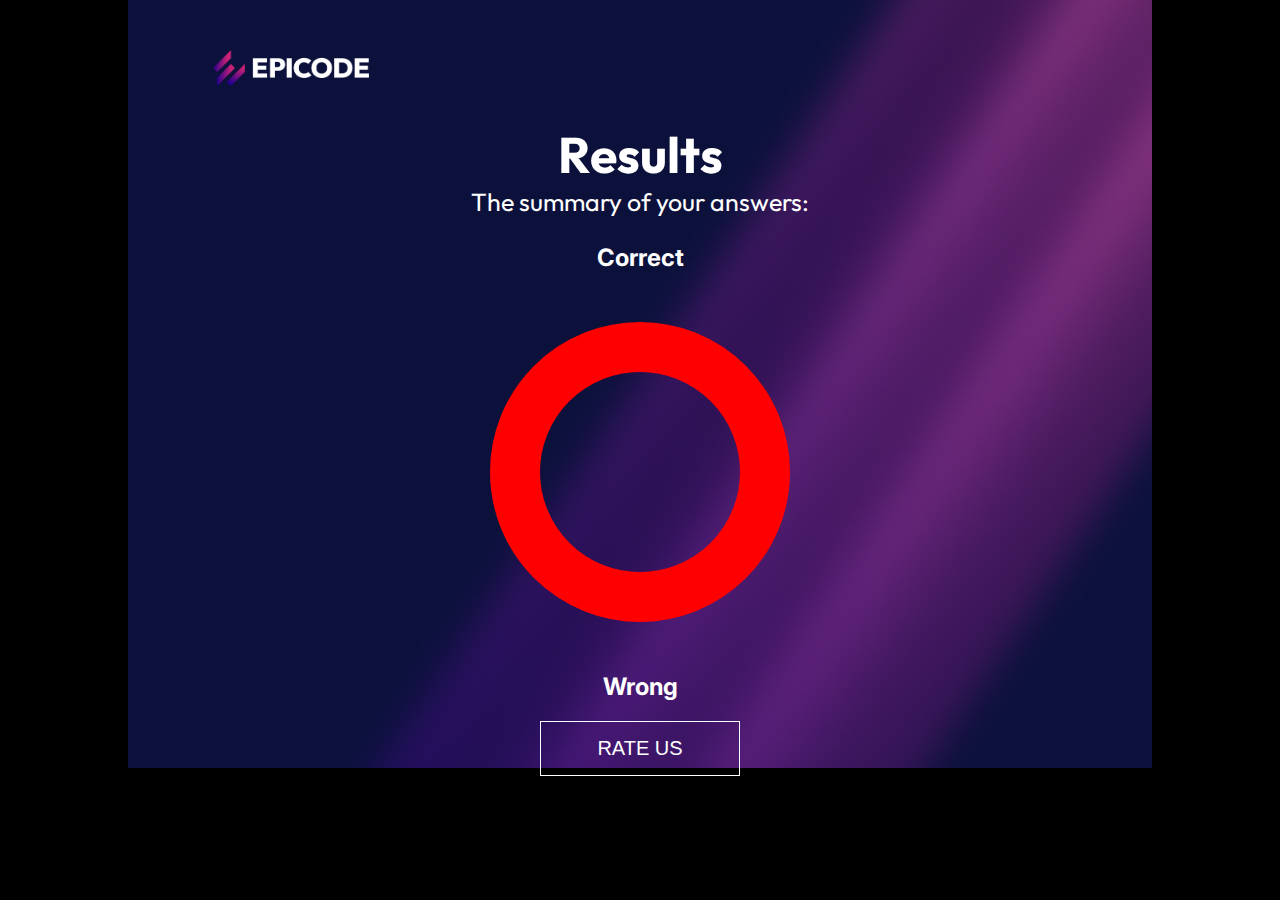
==== result-index.html @ b6ecbcaa "html done, most of css done and js in progress" ====
<!DOCTYPE html>
<html lang="en">
<head>
    <meta charset="UTF-8">
    <meta http-equiv="X-UA-Compatible" content="IE=edge">
    <meta name="viewport" content="width=device-width, initial-scale=1.0">
    <link rel="stylesheet" href="result-styles.css">
    <script src="./result-index.js"></script>
    <link rel="preconnect" href="https://fonts.googleapis.com">
    <link rel="preconnect" href="https://fonts.gstatic.com" crossorigin>
    <link href="https://fonts.googleapis.com/css2?family=Inter&family=Outfit:wght@400;700&display=swap" rel="stylesheet">
    <title>Test results</title>
</head>
<body>
    <div id="main-container">
        <div id="logo"><img src="assets/epicode_logo.png" alt="epiLogo"></div>
    
        <div id="result_page_container">
            <div id="result_title"> 
                <h1>Results</h1>
                <p>The summary of your answers:</p>
            </div>
            
            <div id="result_display_container">
                <div id="correct_answer_container">
                    <h2>Correct</h2>
                    <p id="percentage_of_correct_answers"></p>
                    <p id="number_of_correct_answers"></p>
                </div>
                <div id="notification_for_passing"></div>
                <div id="wrong_answer_container">
                    <h2>Wrong</h2>
                    <p id="percentage_of_wrong_answers"></p>
                    <p id="number_of_wrong_answers"></p>
                </div>
            </div>

            <div id="result_footer">
                <input type="button" value="RATE US" id="button_to_rating" onclick="">
            </div id="result_footer">
        </div>
    </div>
</body>
</html>
---- result-styles.css ----
body {
    margin: 0px;
    background-color: black;
}

#main-container {
    width: 1024px;
    height: 768px;
    background-image: url(./assets/bg.jpg);
    margin-inline: auto;
}

#logo img {
    display: inline-block;

    width: 156px;
    height: auto;
    margin-top: 50px;
    margin-left: 85px;
}

#result_page_container {
    color: white;
    font-family: 'Inter', sans-serif;
    font-size: 16px;
    text-align: center;
}

#result_title{
    color: white;
    font-family: 'Outfit', sans-serif;
    font-size: 25px;
}

#result_title h1 {
    margin-bottom: 0;
}

#result_title p {
    margin-top: 0;
}

#result_display_container {
    display: inline;
}

#button_to_rating {
    background: none;
    color: white;
    font-size: 20px;
    width: 200px;
    height: 55px;
    border: 1px solid white;
    cursor: pointer;
}

#notification_for_passing {
    width: 200px;
    height: 200px;
    border: 50px solid red;
    border-radius: 50%;
    margin-inline: auto;
    margin: 50px auto;
}


/*
.result_flex_wrapper {
	display: flex;
	min-height: 100vh;
}

#result_donut {
	margin: auto;
}
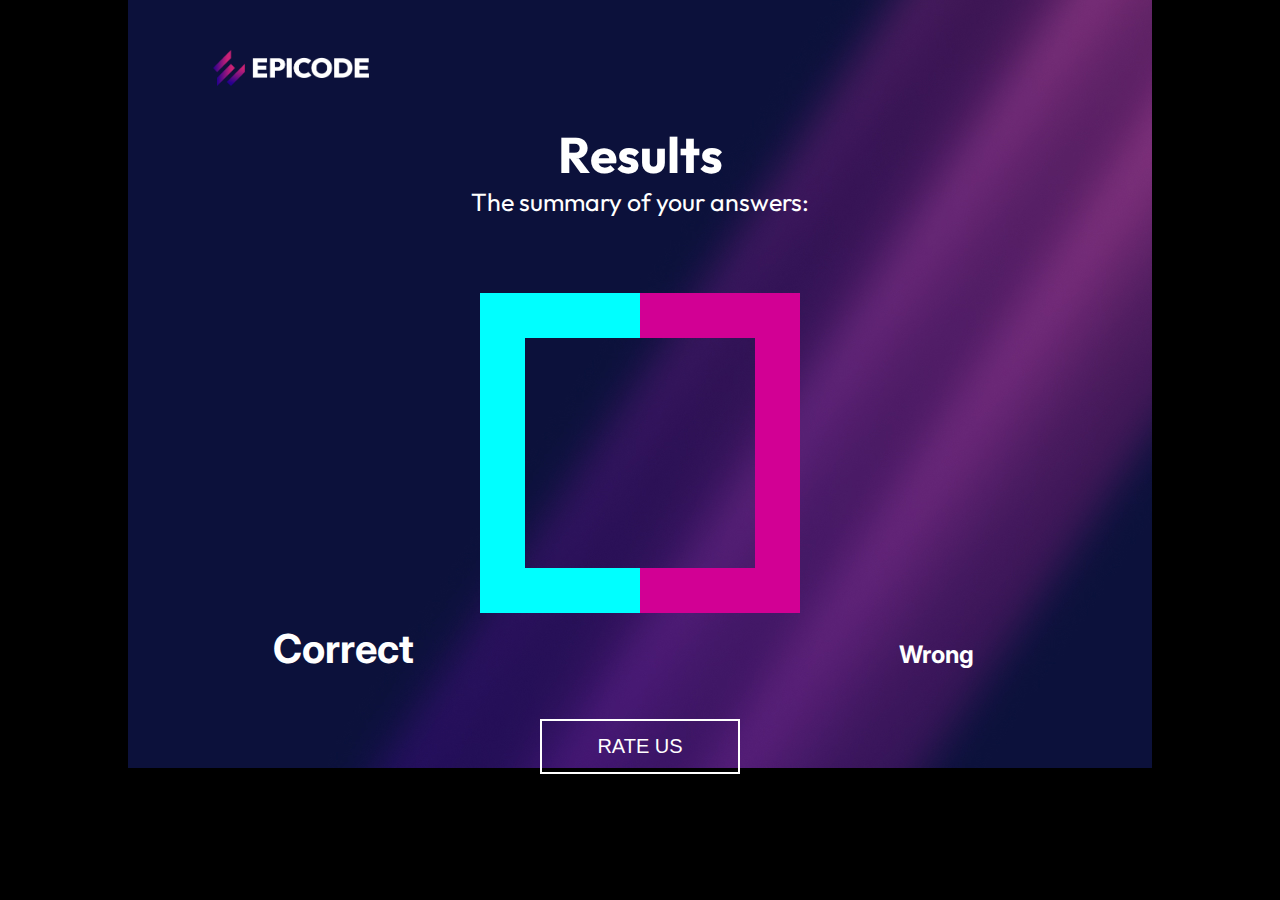
==== commit 6b7cf349: "function to next page" ====
--- a/result-index.html
+++ b/result-index.html
@@ -36,7 +36,7 @@
             </div>
 
             <div id="result_footer">
-                <input type="button" value="RATE US" id="button_to_rating" onclick="">
+                <input type="button" value="RATE US" id="button_to_rating">
             </div id="result_footer">
         </div>
     </div>
--- a/result-styles.css
+++ b/result-styles.css
@@ -26,6 +26,7 @@
     font-family: 'Inter', sans-serif;
     font-size: 16px;
     text-align: center;
+    display: inline;
 }
 
 #result_title{
@@ -42,9 +43,60 @@
     margin-top: 0;
 }
 
-#result_display_container {
-    display: inline;
+
+#correct_answer_container, #wrong_answer_container {
+    display: inline-block;
+    width: 20%;
+    font-family: 'Inter', sans-serif;
+    margin: 30px;
 }
+
+#correct_answer_container h2 {
+    margin-bottom: 0;
+    font-size: 40px;
+}
+
+#percentage_of_correct_answers, #percentage_of_wrong_answers {
+    font-family: 'Outfit', sans-serif;
+    font-size: 45px;
+    margin: 0;
+    font-weight: bold;
+}
+
+#number_of_correct_answers {
+    font-family: 'Outfit', sans-serif;
+    margin-top: 0;
+}
+
+#notification_for_passing {
+    display: inline-block;
+    width: 170px;
+    height: 170px;
+    border: 45px solid;
+    border-radius: 50%;
+    border-image:   linear-gradient(to left, #D20094 50%, #00FFFF 50%) 1;
+    margin-inline: auto;
+    margin: 50px auto;
+    padding: 30px;
+}
+
+.congratulations_or_condolences {
+    margin-bottom: 0;
+    font-weight: bold;
+}
+
+.message_of_success_or_failure {
+    color: #00FFFF;
+    margin-top: 0;
+    font-weight: bold;
+}
+
+.message_what_happens_next {
+    font-size: 12px;
+    line-height: 16px;
+    margin-top: 25px;
+}
+
 
 #button_to_rating {
     background: none;
@@ -52,26 +104,8 @@
     font-size: 20px;
     width: 200px;
     height: 55px;
-    border: 1px solid white;
+    border: 2px solid white;
     cursor: pointer;
 }
 
-#notification_for_passing {
-    width: 200px;
-    height: 200px;
-    border: 50px solid red;
-    border-radius: 50%;
-    margin-inline: auto;
-    margin: 50px auto;
-}
 
-
-/*
-.result_flex_wrapper {
-	display: flex;
-	min-height: 100vh;
-}
-
-#result_donut {
-	margin: auto;
-}